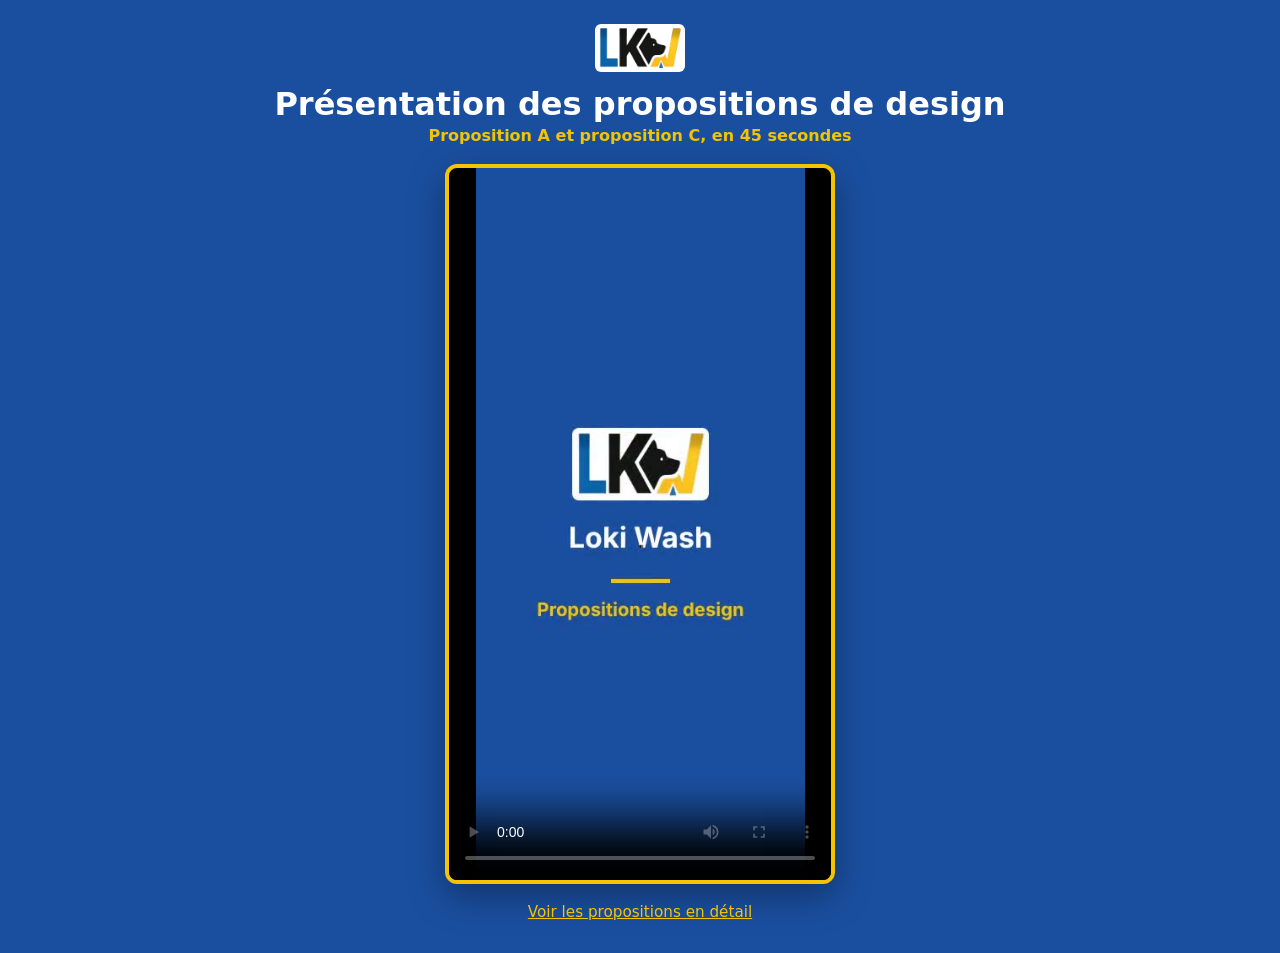
==== presentation/index.html @ 6d5cd23c "Vidéo de présentation Co-Authored-By: Claude Opus 5.5 (1M context) <noreply@anthropic.com> Claude-Se" ====
<!doctype html>
<html lang="fr">
<head>
<meta charset="utf-8">
<meta name="viewport" content="width=device-width, initial-scale=1">
<meta name="robots" content="noindex">
<title>Loki Wash | Présentation des propositions</title>
<link rel="icon" type="image/png" href="../assets/img/favicon.png">
<style>
*{box-sizing:border-box}body{margin:0;min-height:100vh;background:#1a4fa0;color:#fff;font-family:system-ui,-apple-system,"Segoe UI",sans-serif;display:flex;flex-direction:column;align-items:center;padding:24px 16px 32px;text-align:center}
img.logo{width:90px;background:#fff;padding:4px;border-radius:6px}
h1{font-size:clamp(1.4rem,4vw,2rem);margin:.8rem 0 .2rem}p{margin:0 0 1.2rem;color:#f5c400;font-weight:700}
video{width:min(390px,100%);height:auto;aspect-ratio:390/844;max-height:80vh;background:#000;border:4px solid #f5c400;border-radius:12px;box-shadow:0 12px 36px rgba(0,0,0,.35)}
a{color:#f5c400}.links{margin-top:1.2rem;font-size:.95rem}
</style>
</head>
<body>
<img class="logo" src="../assets/img/logo-lk.png" alt="Logo Loki Wash">
<h1>Présentation des propositions de design</h1>
<p>Proposition A et proposition C, en 45 secondes</p>
<video src="presentation.mp4" poster="poster.jpg" controls playsinline preload="metadata"></video>
<div class="links"><a href="../propositions/">Voir les propositions en détail</a></div>
</body>
</html>
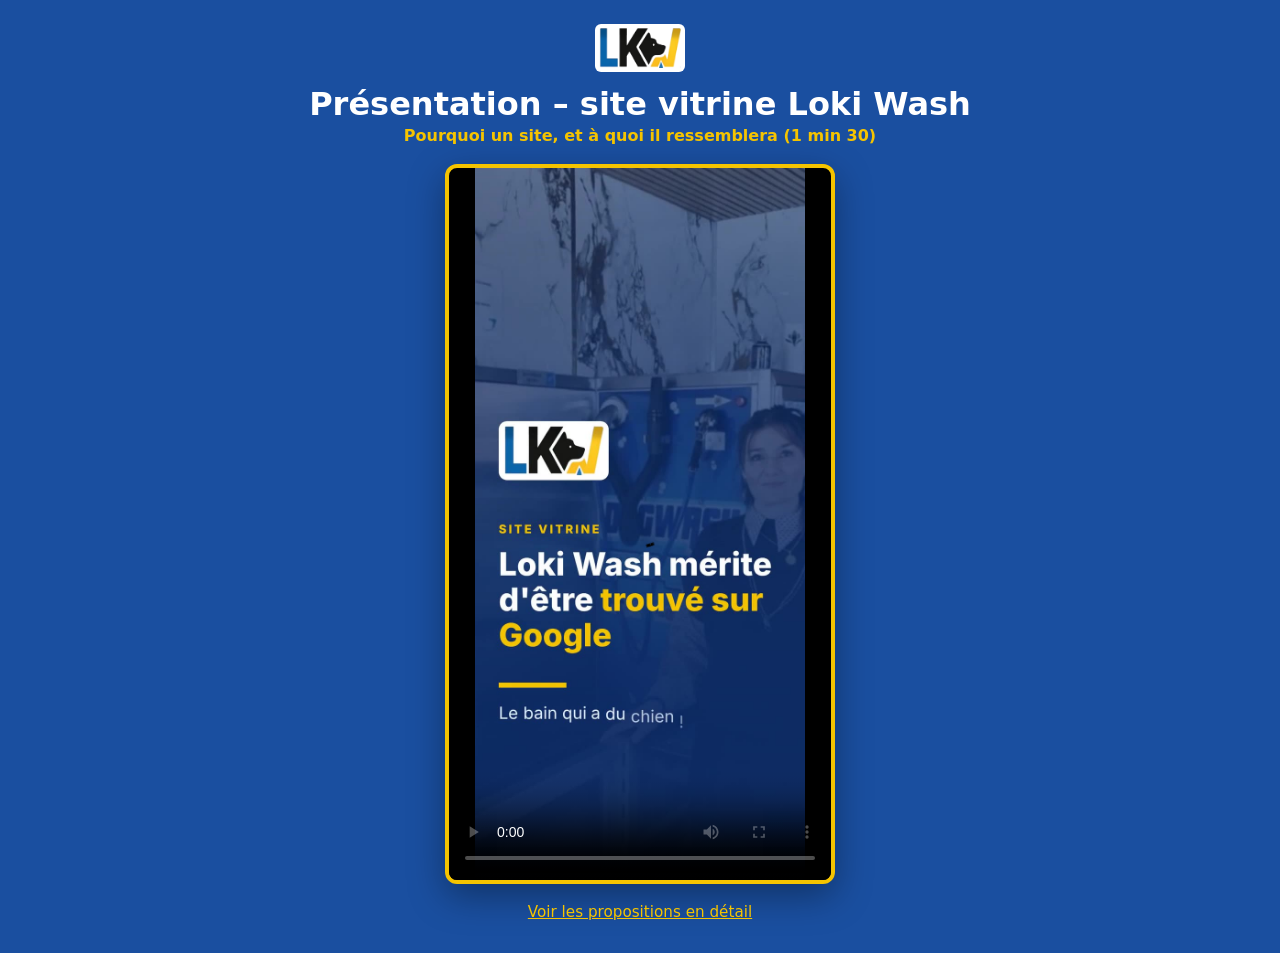
==== commit e0255807: "Vidéo commerciale Co-Authored-By: Claude Opus 5.5 (1M context) <noreply@anthropic.com> Claude-Sessio" ====
--- a/presentation/index.html
+++ b/presentation/index.html
@@ -4,7 +4,7 @@
 <meta charset="utf-8">
 <meta name="viewport" content="width=device-width, initial-scale=1">
 <meta name="robots" content="noindex">
-<title>Loki Wash | Présentation des propositions</title>
+<title>Présentation – site vitrine Loki Wash</title>
 <link rel="icon" type="image/png" href="../assets/img/favicon.png">
 <style>
 *{box-sizing:border-box}body{margin:0;min-height:100vh;background:#1a4fa0;color:#fff;font-family:system-ui,-apple-system,"Segoe UI",sans-serif;display:flex;flex-direction:column;align-items:center;padding:24px 16px 32px;text-align:center}
@@ -16,9 +16,9 @@
 </head>
 <body>
 <img class="logo" src="../assets/img/logo-lk.png" alt="Logo Loki Wash">
-<h1>Présentation des propositions de design</h1>
-<p>Proposition A et proposition C, en 45 secondes</p>
-<video src="presentation.mp4" poster="poster.jpg" controls playsinline preload="metadata"></video>
+<h1>Présentation – site vitrine Loki Wash</h1>
+<p>Pourquoi un site, et à quoi il ressemblera (1 min 30)</p>
+<video src="presentation.mp4?v=2" poster="poster.jpg" controls playsinline preload="metadata"></video>
 <div class="links"><a href="../propositions/">Voir les propositions en détail</a></div>
 </body>
 </html>
